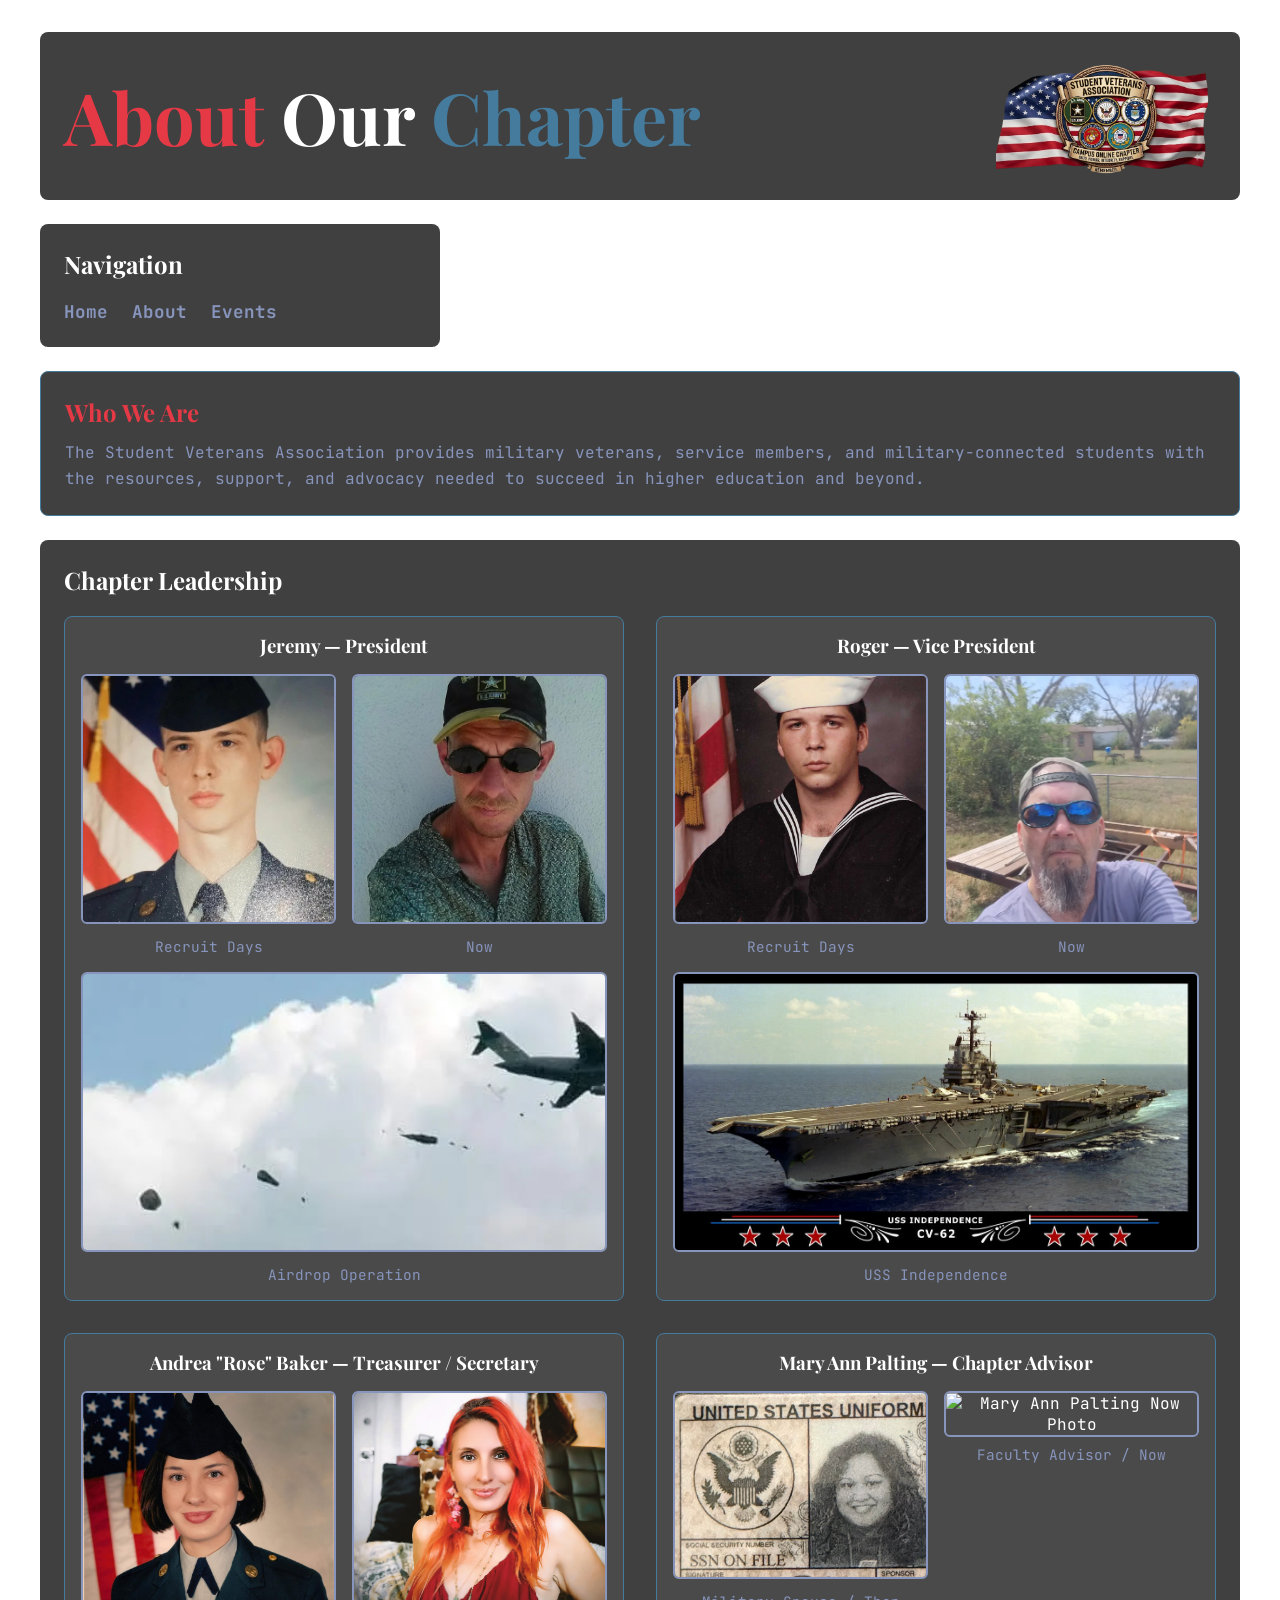
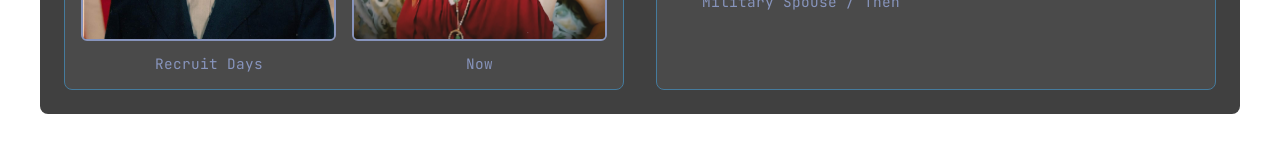
==== about/about.html @ 1006add2 "fix" ====
<!DOCTYPE html>
<html lang="en">
<head>
    <meta charset="UTF-8">
    <meta name="viewport" content="width=device-width, initial-scale=1.0">
    <title>SVA - About Us</title>

    <link rel="stylesheet" href="../assets/css/styles.css">
    <link rel="preconnect" href="https://fonts.googleapis.com">
    <link rel="preconnect" href="https://fonts.gstatic.com" crossorigin>
    <link href="https://fonts.googleapis.com/css2?family=JetBrains+Mono:wght@400;700&family=Playfair+Display:wght@700&display=swap" rel="stylesheet">
</head>
<body>
    <main class="content-wrapper">

        <header id="about-header" class="header-container">
            <h1>
                <span class="text-red">About</span> 
                <span class="text-white">Our</span> 
                <span class="text-blue">Chapter</span>
            </h1>
            <img src="../assets/images/badge1.png" alt="SVA Logo" class="sva-logo">
        </header>

        <nav class="nav-menu">
            <h2>Navigation</h2>
            <ul>
                <li><a href="../index.html">Home</a></li>
                <li><a href="about.html">About</a></li>
                <li><a href="../work/work.html">Events</a></li>
            </ul>
        </nav>

        <section class="info-section">
            <h2>Who We Are</h2>
            <p>
                The Student Veterans Association provides military veterans, service members, and military-connected students 
                with the resources, support, and advocacy needed to succeed in higher education and beyond.
            </p>
        </section>

        <section class="gallery-section">
            <h2>Chapter Leadership</h2>
            <div class="officer-grid">
          
              
                <article class="officer-card">
                    <h3>Jeremy — President</h3>
                    <div class="photo-pair">
                        <figure>
                            <img src="../assets/images/jeremy1.jpg" alt="Jeremy Recruit Photo" class="officer-img">
                            <figcaption>Recruit Days</figcaption>
                        </figure>
                        <figure>
                            <img src="../assets/images/jeremy2.jpg" alt="Jeremy Present Photo" class="officer-img">
                            <figcaption>Now</figcaption>
                        </figure>
                    </div>
                    <figure class="featured-figure">
                        <img src="../assets/images/airdrop1.jpg" alt="Jeremy Airdrop Operation" class="officer-img">
                        <figcaption>Airdrop Operation</figcaption>
                    </figure>
                </article>

              
                <article class="officer-card">
                    <h3>Roger — Vice President</h3>
                    <div class="photo-pair">
                        <figure>
                            <img src="../assets/images/roger1.png" alt="Roger Recruit Photo" class="officer-img">
                            <figcaption>Recruit Days</figcaption>
                        </figure>
                        <figure>
                            <img src="../assets/images/roger2.png" alt="Roger Present Photo" class="officer-img">
                            <figcaption>Now</figcaption>
                        </figure>
                    </div>
                    <figure class="featured-figure">
                        <img src="../assets/images/indy3.webp" alt="USS Independence" class="officer-img">
                        <figcaption>USS Independence</figcaption>
                    </figure>
                </article>

               
                <article class="officer-card">
                    <h3>Andrea "Rose" Baker — Treasurer / Secretary</h3>
                    <div class="photo-pair">
                        <figure>
                            <img src="../assets/images/rose1.jpg" alt="Andrea Rose Baker Photo 1" class="officer-img">
                            <figcaption>Recruit Days</figcaption>
                        </figure>
                        <figure>
                            <img src="../assets/images/rose2.jpg" alt="Andrea Rose Baker Photo 2" class="officer-img">
                            <figcaption>Now</figcaption>
                        </figure>
                    </div>
                </article>

               
               <article class="officer-card">
                    <h3>Mary Ann Palting — Chapter Advisor</h3>
                    <div class="photo-pair">
                        <figure>
                            <img src="../assets/images/maryann2.jpeg" alt="Mary Ann Palting Then Photo" class="officer-img">
                            <figcaption>Military Spouse / Then</figcaption>
                        </figure>
                        <figure>
                            <img src="../assets/images/maryann1.png" alt="Mary Ann Palting Now Photo" class="officer-img">
                            <figcaption>Faculty Advisor / Now</figcaption>
                        </figure>
                    </div>
                </article>

            </div>
        </section>

    </main>
</body>
</html>
---- assets/css/styles.css ----
* {
    box-sizing: border-box;
}

body {

    background-image: url("https://raw.githubusercontent.com/greasemonkey71/milestone2/main/assets/images/soldier2.jpg");
    background-size: cover;
    background-repeat: no-repeat;
    background-attachment: fixed;
    background-position: top center;
    min-height: 100vh;
    margin: 0;
    padding: 16px;
    font-family: "JetBrains Mono", monospace;
    color: #ffffff;
}


h1, h2, h3 {
    font-family: "Playfair Display", serif;
    margin-top: 0;
}


#main-header, #about-header {
    background-color: rgba(0, 0, 0, 0.75);
    border-radius: 8px;
    padding: 24px;
    margin-bottom: 24px;
}


.header-container {
    display: flex;
    flex-direction: column;
    align-items: center;
    gap: 16px;
    text-align: center;
}

.header-container h1 {
    font-size: 2.5rem;
    margin: 0;
}

.sva-logo {
    height: auto;
    max-width: 200px;
    display: block;
}

/* Text Colors */
.text-red { color: #e63946; }
.text-white { color: #ffffff; }
.text-blue { color: #457b9d; }

/* Navigation Styling */
.nav-menu {
    background-color: rgba(0, 0, 0, 0.75);
    padding: 24px;
    border-radius: 8px;
    max-width: 400px;
}

.nav-menu ul {
    list-style: none;
    padding: 0;
    margin: 0;
    display: flex;
    flex-direction: column;
    gap: 16px;
}

.nav-menu a {
    color: #8794bc;
    text-decoration: none;
    font-weight: bold;
    font-size: 1.1rem;
}

.nav-menu a:hover {
    color: #ffffff;
    text-decoration: underline;
}



.info-section, .gallery-section {
    background-color: rgba(0, 0, 0, 0.75);
    border-radius: 8px;
    padding: 24px;
    margin-top: 24px;
}


.officer-grid {
    display: grid;
    grid-template-columns: 1fr;
    gap: 24px;
    margin-top: 16px;
}

.officer-card {
    background-color: rgba(255, 255, 255, 0.05);
    border: 1px solid #457b9d;
    border-radius: 8px;
    padding: 16px;
    text-align: center;
}

.officer-card h3 {
    margin-bottom: 16px;
    color: #ffffff;
}


.photo-pair {
    display: flex;
    flex-direction: column;
    gap: 16px;
    justify-content: center;
}

.photo-pair figure {
    margin: 0;
}

.officer-img {
    width: 100%;
    max-height: 250px;
    object-fit: cover;
    border-radius: 6px;
    border: 2px solid #8794bc;
}

figcaption {
    margin-top: 8px;
    font-size: 0.9rem;
    color: #8794bc;
}


.featured-figure {
    margin-top: 16px;
    margin-left: 0;
    margin-right: 0;
    margin-bottom: 0;
}

.featured-figure .officer-img {
    max-height: 280px;
    object-fit: cover;
}




@media (min-width: 768px) {
    body {
        padding: 32px;
    }

    .header-container {
        flex-direction: row;
        justify-content: space-between;
        text-align: left;
    }

    .header-container h1 {
        font-size: 3.5rem;
    }

    .sva-logo {
        max-width: 220px;
    }

    .nav-menu ul {
        flex-direction: row;
        gap: 24px;
    }


    .photo-pair {
        flex-direction: row;
    }

    .photo-pair figure {
        flex: 1;
    }
}


@media (min-width: 1200px) {
    .header-container h1 {
        font-size: 4.5rem;
    }

    .content-wrapper {
        max-width: 1200px;
        margin: 0 auto;
    }

   
    .officer-grid {
        grid-template-columns: repeat(2, 1fr);
        gap: 32px;
    }
}

.resources-grid {
    display: flex;
    flex-direction: column;
    gap: 20px;
    margin-top: 20px;
}

.resource-card {
    background-color: rgba(0, 0, 0, 0.75);
    border: 1px solid #457b9d;
    border-radius: 8px;
    padding: 24px;
    box-shadow: 0 4px 6px rgba(0, 0, 0, 0.3);
}

.resource-card h2 {
    color: #e63946;
    margin-top: 0;
    margin-bottom: 12px;
}

.resource-card p {
    color: #8791c7;
    margin-bottom: 16px;
}

.resource-links {
    list-style: none;
    padding: 0;
    margin: 0;
    display: flex;
    flex-direction: column;
    gap: 12px;
}

.resource-links a {
    color: #0f5b8a;
    text-decoration: none;
    font-weight: bold;
    transition: color 0.2s ease;
}

.resource-links a:hover {
    color: #8791c7;
    text-decoration: underline;
}


@media (min-width: 900px) {
    .resources-grid {
        display: grid;
        grid-template-columns: 1fr 1fr;
        gap: 24px;
    }
}


.info-section {
    background-color: rgba(0, 0, 0, 0.75);
    border: 1px solid #457b9d;
    border-radius: 8px;
    padding: 24px;
    margin-bottom: 24px;
}


.info-section h2 {
    color: #e63946;
    margin-top: 0;
    margin-bottom: 12px;
}

.info-section p {
    color: #8794bc;
    margin: 0;
    line-height: 1.6;
}
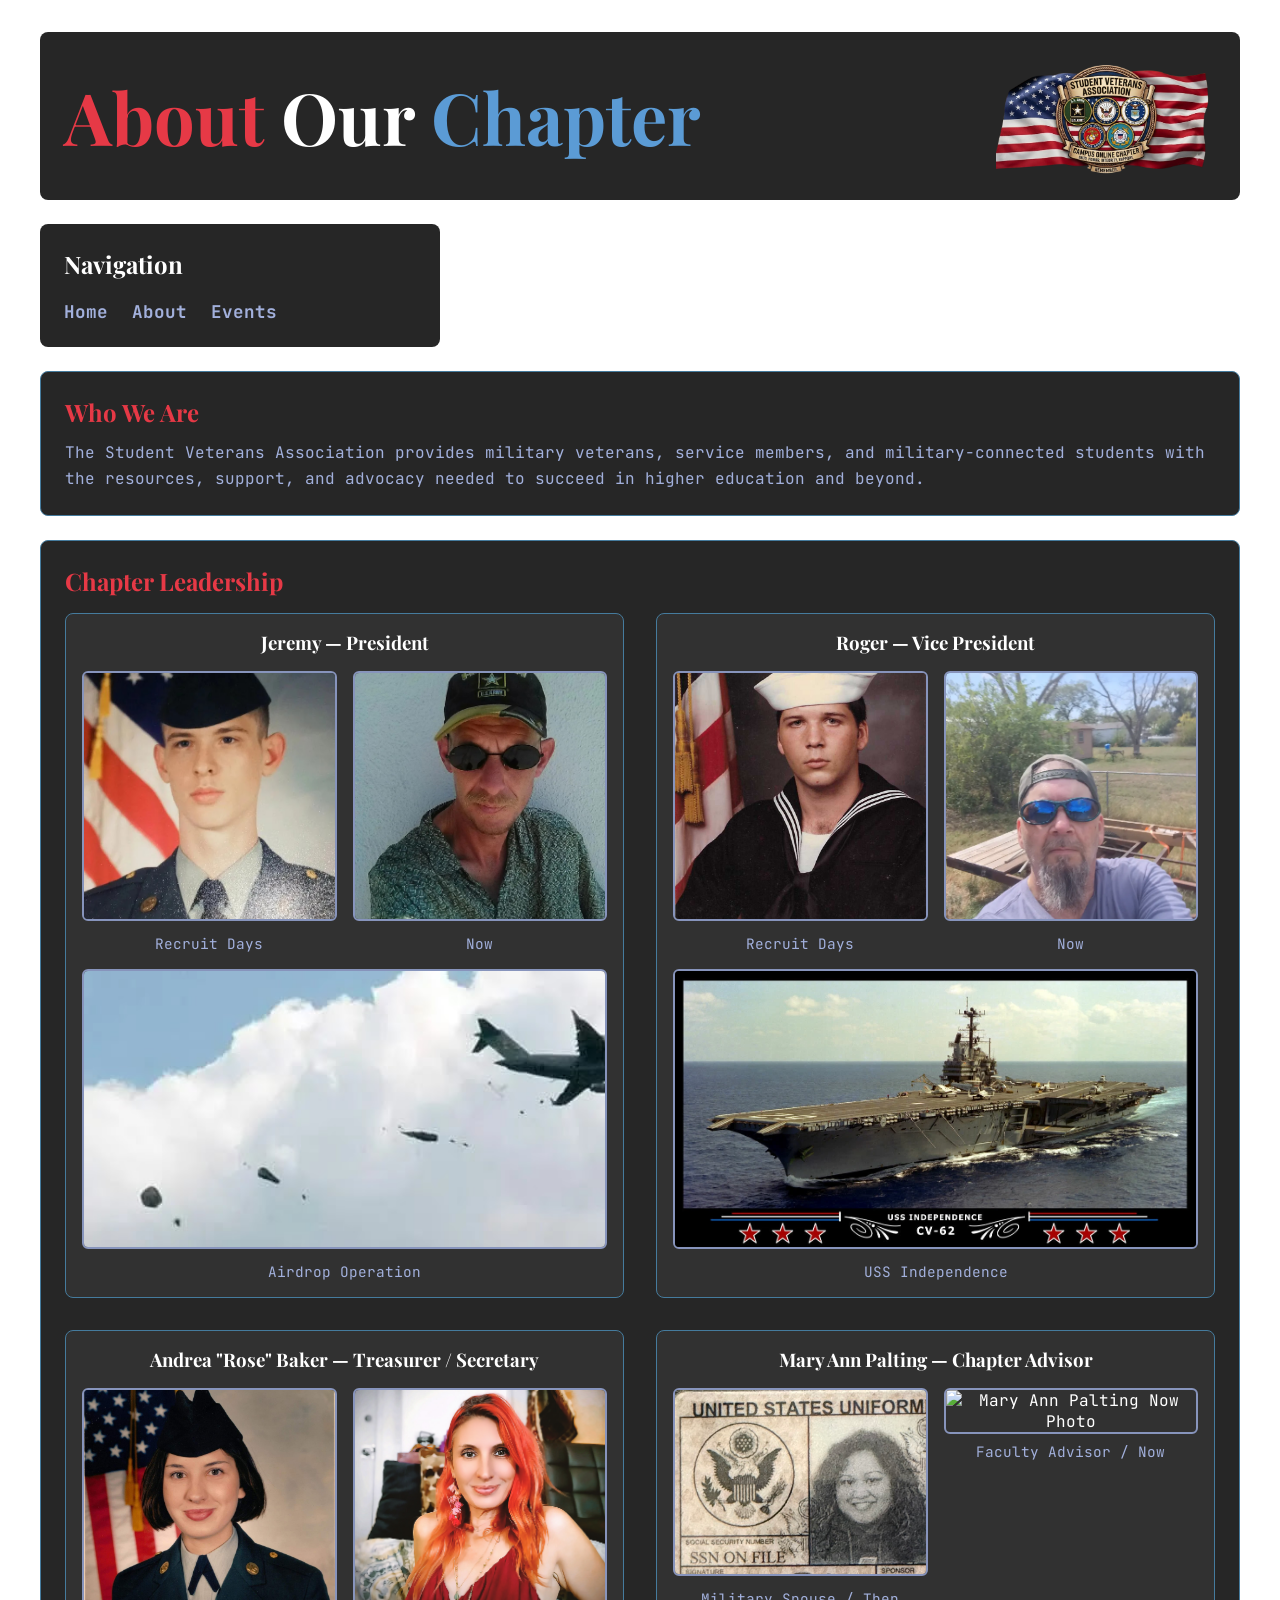
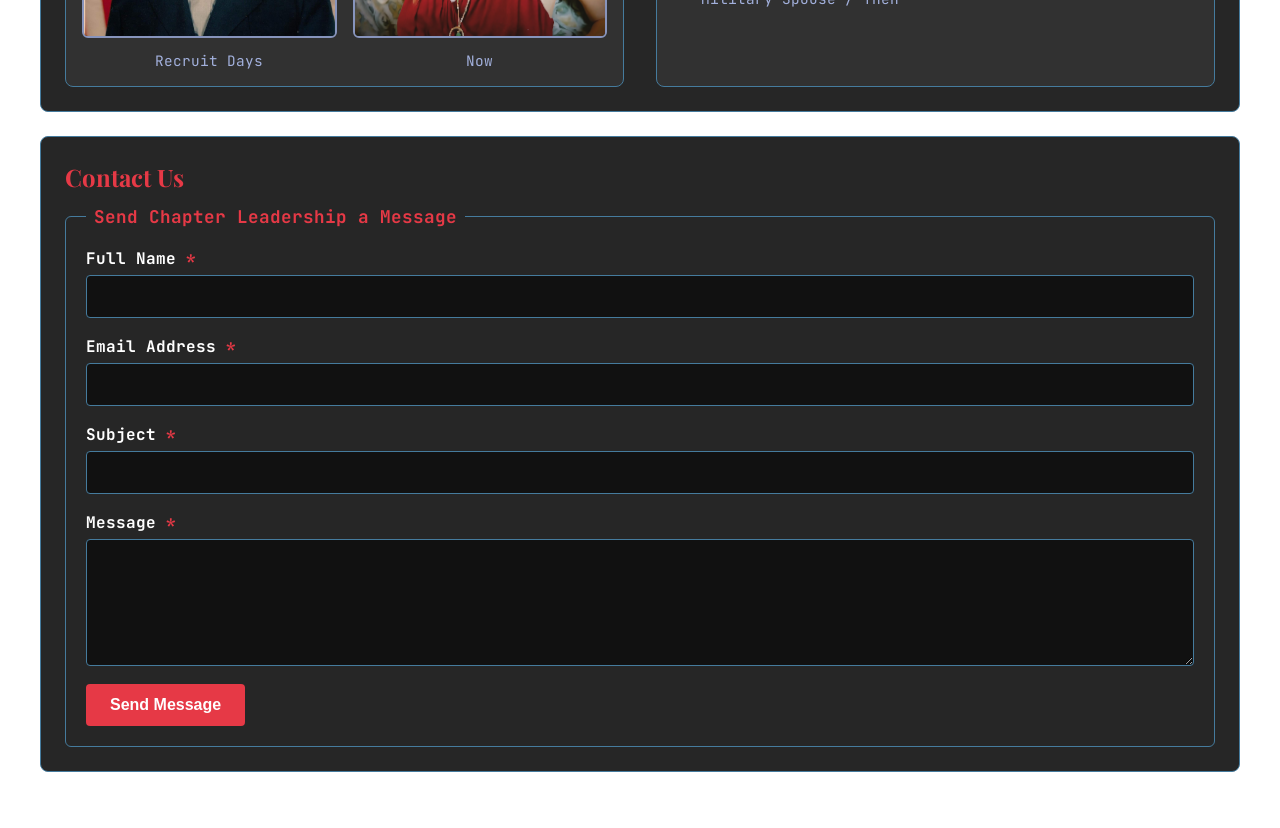
==== commit b456a368: "Fixed" ====
--- a/about/about.html
+++ b/about/about.html
@@ -1,5 +1,9 @@
 <!DOCTYPE html>
 <html lang="en">
+    <!-- I am attempting to section these off so I know where they are. I kept losing 
+     things. -->
+
+<!-- Head & Body -->
 <head>
     <meta charset="UTF-8">
     <meta name="viewport" content="width=device-width, initial-scale=1.0">
@@ -10,9 +14,11 @@
     <link rel="preconnect" href="https://fonts.gstatic.com" crossorigin>
     <link href="https://fonts.googleapis.com/css2?family=JetBrains+Mono:wght@400;700&family=Playfair+Display:wght@700&display=swap" rel="stylesheet">
 </head>
+
 <body>
-    <main class="content-wrapper">
+    <div class="content-wrapper">
 
+        <!-- HEADER -->
         <header id="about-header" class="header-container">
             <h1>
                 <span class="text-red">About</span> 
@@ -22,6 +28,7 @@
             <img src="../assets/images/badge1.png" alt="SVA Logo" class="sva-logo">
         </header>
 
+        <!-- NAVIGATION -->
         <nav class="nav-menu">
             <h2>Navigation</h2>
             <ul>
@@ -31,89 +38,148 @@
             </ul>
         </nav>
 
-        <section class="info-section">
-            <h2>Who We Are</h2>
-            <p>
-                The Student Veterans Association provides military veterans, service members, and military-connected students 
-                with the resources, support, and advocacy needed to succeed in higher education and beyond.
-            </p>
-        </section>
+        <main>
+            <!-- ABOUT SECTION -->
+            <section class="info-section">
+                <h2>Who We Are</h2>
+                <p>
+                    The Student Veterans Association provides military veterans, service members, and military-connected students 
+                    with the resources, support, and advocacy needed to succeed in higher education and beyond.
+                </p>
+            </section>
 
-        <section class="gallery-section">
-            <h2>Chapter Leadership</h2>
-            <div class="officer-grid">
-          
+            <!-- LEADERSHIP GALLERY -->
+            <section class="gallery-section">
+                <h2>Chapter Leadership</h2>
+                <div class="officer-grid">
               
-                <article class="officer-card">
-                    <h3>Jeremy — President</h3>
-                    <div class="photo-pair">
-                        <figure>
-                            <img src="../assets/images/jeremy1.jpg" alt="Jeremy Recruit Photo" class="officer-img">
-                            <figcaption>Recruit Days</figcaption>
+                    <article class="officer-card">
+                        <h3>Jeremy — President</h3>
+                        <div class="photo-pair">
+                            <figure>
+                                <img src="../assets/images/jeremy1.jpg" alt="Jeremy Recruit Photo" class="officer-img">
+                                <figcaption>Recruit Days</figcaption>
+                            </figure>
+                            <figure>
+                                <img src="../assets/images/jeremy2.jpg" alt="Jeremy Present Photo" class="officer-img">
+                                <figcaption>Now</figcaption>
+                            </figure>
+                        </div>
+                        <figure class="featured-figure">
+                            <img src="../assets/images/airdrop1.jpg" alt="Jeremy Airdrop Operation" class="officer-img">
+                            <figcaption>Airdrop Operation</figcaption>
                         </figure>
-                        <figure>
-                            <img src="../assets/images/jeremy2.jpg" alt="Jeremy Present Photo" class="officer-img">
-                            <figcaption>Now</figcaption>
+                    </article>
+
+                    <article class="officer-card">
+                        <h3>Roger — Vice President</h3>
+                        <div class="photo-pair">
+                            <figure>
+                                <img src="../assets/images/roger1.png" alt="Roger Recruit Photo" class="officer-img">
+                                <figcaption>Recruit Days</figcaption>
+                            </figure>
+                            <figure>
+                                <img src="../assets/images/roger2.png" alt="Roger Present Photo" class="officer-img">
+                                <figcaption>Now</figcaption>
+                            </figure>
+                        </div>
+                        <figure class="featured-figure">
+                            <img src="../assets/images/indy3.webp" alt="USS Independence" class="officer-img">
+                            <figcaption>USS Independence</figcaption>
                         </figure>
-                    </div>
-                    <figure class="featured-figure">
-                        <img src="../assets/images/airdrop1.jpg" alt="Jeremy Airdrop Operation" class="officer-img">
-                        <figcaption>Airdrop Operation</figcaption>
-                    </figure>
-                </article>
+                    </article>
 
-              
-                <article class="officer-card">
-                    <h3>Roger — Vice President</h3>
-                    <div class="photo-pair">
-                        <figure>
-                            <img src="../assets/images/roger1.png" alt="Roger Recruit Photo" class="officer-img">
-                            <figcaption>Recruit Days</figcaption>
-                        </figure>
-                        <figure>
-                            <img src="../assets/images/roger2.png" alt="Roger Present Photo" class="officer-img">
-                            <figcaption>Now</figcaption>
-                        </figure>
-                    </div>
-                    <figure class="featured-figure">
-                        <img src="../assets/images/indy3.webp" alt="USS Independence" class="officer-img">
-                        <figcaption>USS Independence</figcaption>
-                    </figure>
-                </article>
+                    <article class="officer-card">
+                        <h3>Andrea "Rose" Baker — Treasurer / Secretary</h3>
+                        <div class="photo-pair">
+                            <figure>
+                                <img src="../assets/images/rose1.jpg" alt="Andrea Rose Baker Photo 1" class="officer-img">
+                                <figcaption>Recruit Days</figcaption>
+                            </figure>
+                            <figure>
+                                <img src="../assets/images/rose2.jpg" alt="Andrea Rose Baker Photo 2" class="officer-img">
+                                <figcaption>Now</figcaption>
+                            </figure>
+                        </div>
+                    </article>
 
-               
-                <article class="officer-card">
-                    <h3>Andrea "Rose" Baker — Treasurer / Secretary</h3>
-                    <div class="photo-pair">
-                        <figure>
-                            <img src="../assets/images/rose1.jpg" alt="Andrea Rose Baker Photo 1" class="officer-img">
-                            <figcaption>Recruit Days</figcaption>
-                        </figure>
-                        <figure>
-                            <img src="../assets/images/rose2.jpg" alt="Andrea Rose Baker Photo 2" class="officer-img">
-                            <figcaption>Now</figcaption>
-                        </figure>
-                    </div>
-                </article>
+                    <article class="officer-card">
+                        <h3>Mary Ann Palting — Chapter Advisor</h3>
+                        <div class="photo-pair">
+                            <figure>
+                                <img src="../assets/images/maryann2.jpeg" alt="Mary Ann Palting Then Photo" class="officer-img">
+                                <figcaption>Military Spouse / Then</figcaption>
+                            </figure>
+                            <figure>
+                                <img src="../assets/images/maryann1.png" alt="Mary Ann Palting Now Photo" class="officer-img">
+                                <figcaption>Faculty Advisor / Now</figcaption>
+                            </figure>
+                        </div>
+                    </article>
 
-               
-               <article class="officer-card">
-                    <h3>Mary Ann Palting — Chapter Advisor</h3>
-                    <div class="photo-pair">
-                        <figure>
-                            <img src="../assets/images/maryann2.jpeg" alt="Mary Ann Palting Then Photo" class="officer-img">
-                            <figcaption>Military Spouse / Then</figcaption>
-                        </figure>
-                        <figure>
-                            <img src="../assets/images/maryann1.png" alt="Mary Ann Palting Now Photo" class="officer-img">
-                            <figcaption>Faculty Advisor / Now</figcaption>
-                        </figure>
-                    </div>
-                </article>
+                </div>
+            </section>
 
+            <!-- CONTACT FORM -->
+
+<section class="info-section">
+
+    <h2>Contact Us</h2>
+    <form id="contact-form" action="#" method="POST" novalidate>
+        <fieldset class="form-fieldset">
+            <legend class="form-legend">Send Chapter Leadership a Message</legend>
+
+            <!-- Name -->
+            <div class="form-group">
+                <label for="full-name">Full Name <span class="required">*</span></label>
+                <input 
+                    type="text" 
+                    id="full-name" 
+                    name="full-name" 
+                    required
+                >
             </div>
-        </section>
 
-    </main>
+            <!-- Email -->
+            <div class="form-group">
+                <label for="email">Email Address <span class="required">*</span></label>
+                <input 
+                    type="email" 
+                    id="email" 
+                    name="email" 
+                    required
+                >
+            </div>
+
+            <!-- Subject -->
+            <div class="form-group">
+                <label for="subject">Subject <span class="required">*</span></label>
+                <input 
+                    type="text" 
+                    id="subject" 
+                    name="subject" 
+                    required
+                >
+            </div>
+
+            <!-- Message -->
+            <div class="form-group">
+                <label for="message">Message <span class="required">*</span></label>
+                <textarea 
+                    id="message" 
+                    name="message" 
+                    rows="5" 
+                    required
+                ></textarea>
+            </div>
+
+            <!-- Send Button  -->
+            <button type="submit" class="submit-btn">Send Message</button>
+        </fieldset>
+    </form>
+</section>
+        </main>
+
+    </div>
 </body>
 </html>
--- a/assets/css/styles.css
+++ b/assets/css/styles.css
@@ -1,11 +1,12 @@
-
-
 * {
     box-sizing: border-box;
 }
 
+/* I will try to section this file as well.
+ I think it is cleaner if there are sections. */
+
+ /* Body & Headers */
 body {
-
     background-image: url("https://raw.githubusercontent.com/greasemonkey71/milestone2/main/assets/images/soldier2.jpg");
     background-size: cover;
     background-repeat: no-repeat;
@@ -18,20 +19,17 @@
     color: #ffffff;
 }
 
-
 h1, h2, h3 {
     font-family: "Playfair Display", serif;
     margin-top: 0;
 }
 
-
 #main-header, #about-header {
-    background-color: rgba(0, 0, 0, 0.75);
+    background-color: rgba(0, 0, 0, 0.85);
     border-radius: 8px;
     padding: 24px;
     margin-bottom: 24px;
 }
-
 
 .header-container {
     display: flex;
@@ -55,11 +53,11 @@
 /* Text Colors */
 .text-red { color: #e63946; }
 .text-white { color: #ffffff; }
-.text-blue { color: #457b9d; }
+.text-blue { color: #5b9bd5; } /* Brightened slightly for higher contrast */
 
 /* Navigation Styling */
 .nav-menu {
-    background-color: rgba(0, 0, 0, 0.75);
+    background-color: rgba(0, 0, 0, 0.85);
     padding: 24px;
     border-radius: 8px;
     max-width: 400px;
@@ -75,26 +73,43 @@
 }
 
 .nav-menu a {
-    color: #8794bc;
+    color: #a2b0dc; /* High contrast light blue */
     text-decoration: none;
     font-weight: bold;
     font-size: 1.1rem;
 }
 
-.nav-menu a:hover {
+.nav-menu a:hover,
+.nav-menu a:focus {
     color: #ffffff;
     text-decoration: underline;
 }
 
-
+/* Section Styling */
 
 .info-section, .gallery-section {
-    background-color: rgba(0, 0, 0, 0.75);
+    background-color: rgba(0, 0, 0, 0.85);
+    border: 1px solid #457b9d;
     border-radius: 8px;
     padding: 24px;
     margin-top: 24px;
-}
-
+    margin-bottom: 24px;
+}
+
+.info-section h2,
+.gallery-section h2 {
+    color: #e63946;
+    margin-top: 0;
+    margin-bottom: 12px;
+}
+
+.info-section p {
+    color: #a2b0dc;
+    margin: 0;
+    line-height: 1.6;
+}
+
+/* Officer Grid Styling */
 
 .officer-grid {
     display: grid;
@@ -115,7 +130,6 @@
     margin-bottom: 16px;
     color: #ffffff;
 }
-
 
 .photo-pair {
     display: flex;
@@ -139,9 +153,8 @@
 figcaption {
     margin-top: 8px;
     font-size: 0.9rem;
-    color: #8794bc;
-}
-
+    color: #a2b0dc;
+}
 
 .featured-figure {
     margin-top: 16px;
@@ -155,9 +168,134 @@
     object-fit: cover;
 }
 
-
-
-
+/* FORM STYLING */
+.form-fieldset {
+    border: 1px solid #457b9d;
+    border-radius: 6px;
+    padding: 20px;
+    margin: 0;
+}
+
+.form-legend {
+    color: #e63946;
+    font-weight: bold;
+    padding: 0 8px;
+    font-size: 1.1rem;
+}
+
+.form-group {
+    display: flex;
+    flex-direction: column;
+    margin-bottom: 18px;
+}
+
+.form-group label {
+    color: #ffffff;
+    font-weight: bold;
+    margin-bottom: 6px;
+}
+
+.required {
+    color: #e63946;
+}
+
+.form-group input,
+.form-group textarea {
+    background-color: #111111;
+    border: 1px solid #457b9d;
+    border-radius: 4px;
+    color: #ffffff;
+    padding: 10px;
+    font-family: inherit;
+    font-size: 1rem;
+}
+
+.form-group input:focus,
+.form-group textarea:focus {
+    outline: 3px solid #e63946;
+    outline-offset: 2px;
+}
+
+.form-group input.invalid,
+.form-group textarea.invalid {
+    border: 2px solid #e63946;
+}
+
+.error-message {
+    color: #ff6b6b;
+    font-size: 0.875rem;
+    margin-top: 4px;
+    min-height: 1.2em;
+}
+
+.submit-btn {
+    background-color: #e63946;
+    color: #ffffff;
+    border: none;
+    border-radius: 4px;
+    padding: 12px 24px;
+    font-size: 1rem;
+    font-weight: bold;
+    cursor: pointer;
+    transition: background-color 0.2s ease;
+}
+
+.submit-btn:hover,
+.submit-btn:focus {
+    background-color: #c1121f;
+    outline: 2px solid #ffffff;
+}
+
+/* RESOURCES GRID */
+.resources-grid {
+    display: flex;
+    flex-direction: column;
+    gap: 20px;
+    margin-top: 20px;
+}
+
+.resource-card {
+    background-color: rgba(0, 0, 0, 0.85);
+    border: 1px solid #457b9d;
+    border-radius: 8px;
+    padding: 24px;
+    box-shadow: 0 4px 6px rgba(0, 0, 0, 0.3);
+}
+
+.resource-card h2,
+.resource-card h3 {
+    color: #e63946;
+    margin-top: 0;
+    margin-bottom: 12px;
+}
+
+.resource-card p {
+    color: #a2b0dc;
+    margin-bottom: 16px;
+}
+
+.resource-links {
+    list-style: none;
+    padding: 0;
+    margin: 0;
+    display: flex;
+    flex-direction: column;
+    gap: 12px;
+}
+
+.resource-links a {
+    color: #64b5f6; /* Changed from dark blue #0f5b8a to meet WCAG AA contrast standard */
+    text-decoration: underline;
+    font-weight: bold;
+    transition: color 0.2s ease;
+}
+
+.resource-links a:hover,
+.resource-links a:focus {
+    color: #ffffff;
+}
+
+/* MEDIA QUERIES */
 @media (min-width: 768px) {
     body {
         padding: 32px;
@@ -182,7 +320,6 @@
         gap: 24px;
     }
 
-
     .photo-pair {
         flex-direction: row;
     }
@@ -191,72 +328,6 @@
         flex: 1;
     }
 }
-
-
-@media (min-width: 1200px) {
-    .header-container h1 {
-        font-size: 4.5rem;
-    }
-
-    .content-wrapper {
-        max-width: 1200px;
-        margin: 0 auto;
-    }
-
-   
-    .officer-grid {
-        grid-template-columns: repeat(2, 1fr);
-        gap: 32px;
-    }
-}
-
-.resources-grid {
-    display: flex;
-    flex-direction: column;
-    gap: 20px;
-    margin-top: 20px;
-}
-
-.resource-card {
-    background-color: rgba(0, 0, 0, 0.75);
-    border: 1px solid #457b9d;
-    border-radius: 8px;
-    padding: 24px;
-    box-shadow: 0 4px 6px rgba(0, 0, 0, 0.3);
-}
-
-.resource-card h2 {
-    color: #e63946;
-    margin-top: 0;
-    margin-bottom: 12px;
-}
-
-.resource-card p {
-    color: #8791c7;
-    margin-bottom: 16px;
-}
-
-.resource-links {
-    list-style: none;
-    padding: 0;
-    margin: 0;
-    display: flex;
-    flex-direction: column;
-    gap: 12px;
-}
-
-.resource-links a {
-    color: #0f5b8a;
-    text-decoration: none;
-    font-weight: bold;
-    transition: color 0.2s ease;
-}
-
-.resource-links a:hover {
-    color: #8791c7;
-    text-decoration: underline;
-}
-
 
 @media (min-width: 900px) {
     .resources-grid {
@@ -266,24 +337,20 @@
     }
 }
 
-
-.info-section {
-    background-color: rgba(0, 0, 0, 0.75);
-    border: 1px solid #457b9d;
-    border-radius: 8px;
-    padding: 24px;
-    margin-bottom: 24px;
-}
-
-
-.info-section h2 {
-    color: #e63946;
-    margin-top: 0;
-    margin-bottom: 12px;
-}
-
-.info-section p {
-    color: #8794bc;
-    margin: 0;
-    line-height: 1.6;
-}
+@media (min-width: 1200px) {
+    .header-container h1 {
+        font-size: 4.5rem;
+    }
+
+    .content-wrapper {
+        max-width: 1200px;
+        margin: 0 auto;
+    }
+
+    .officer-grid {
+        grid-template-columns: repeat(2, 1fr);
+        gap: 32px;
+    }
+}
+
+/* This is getting crazy long.*/
